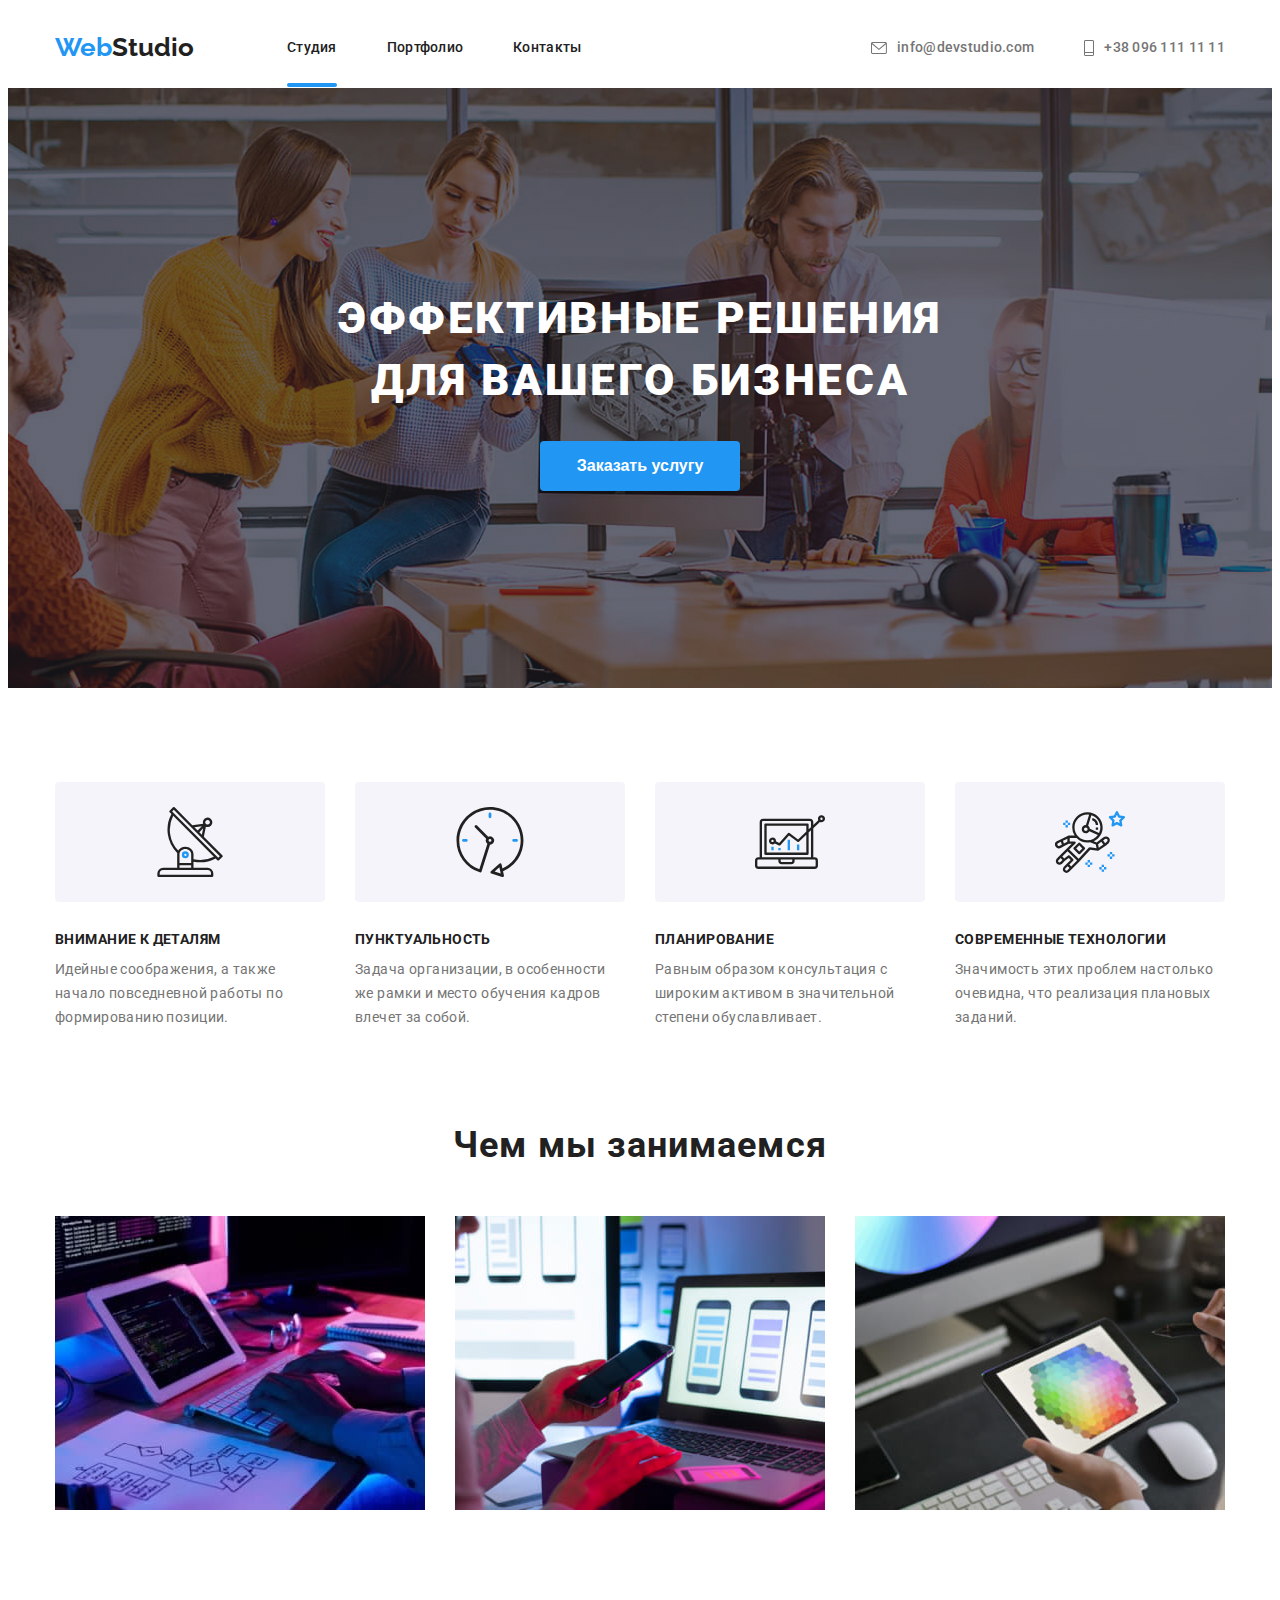
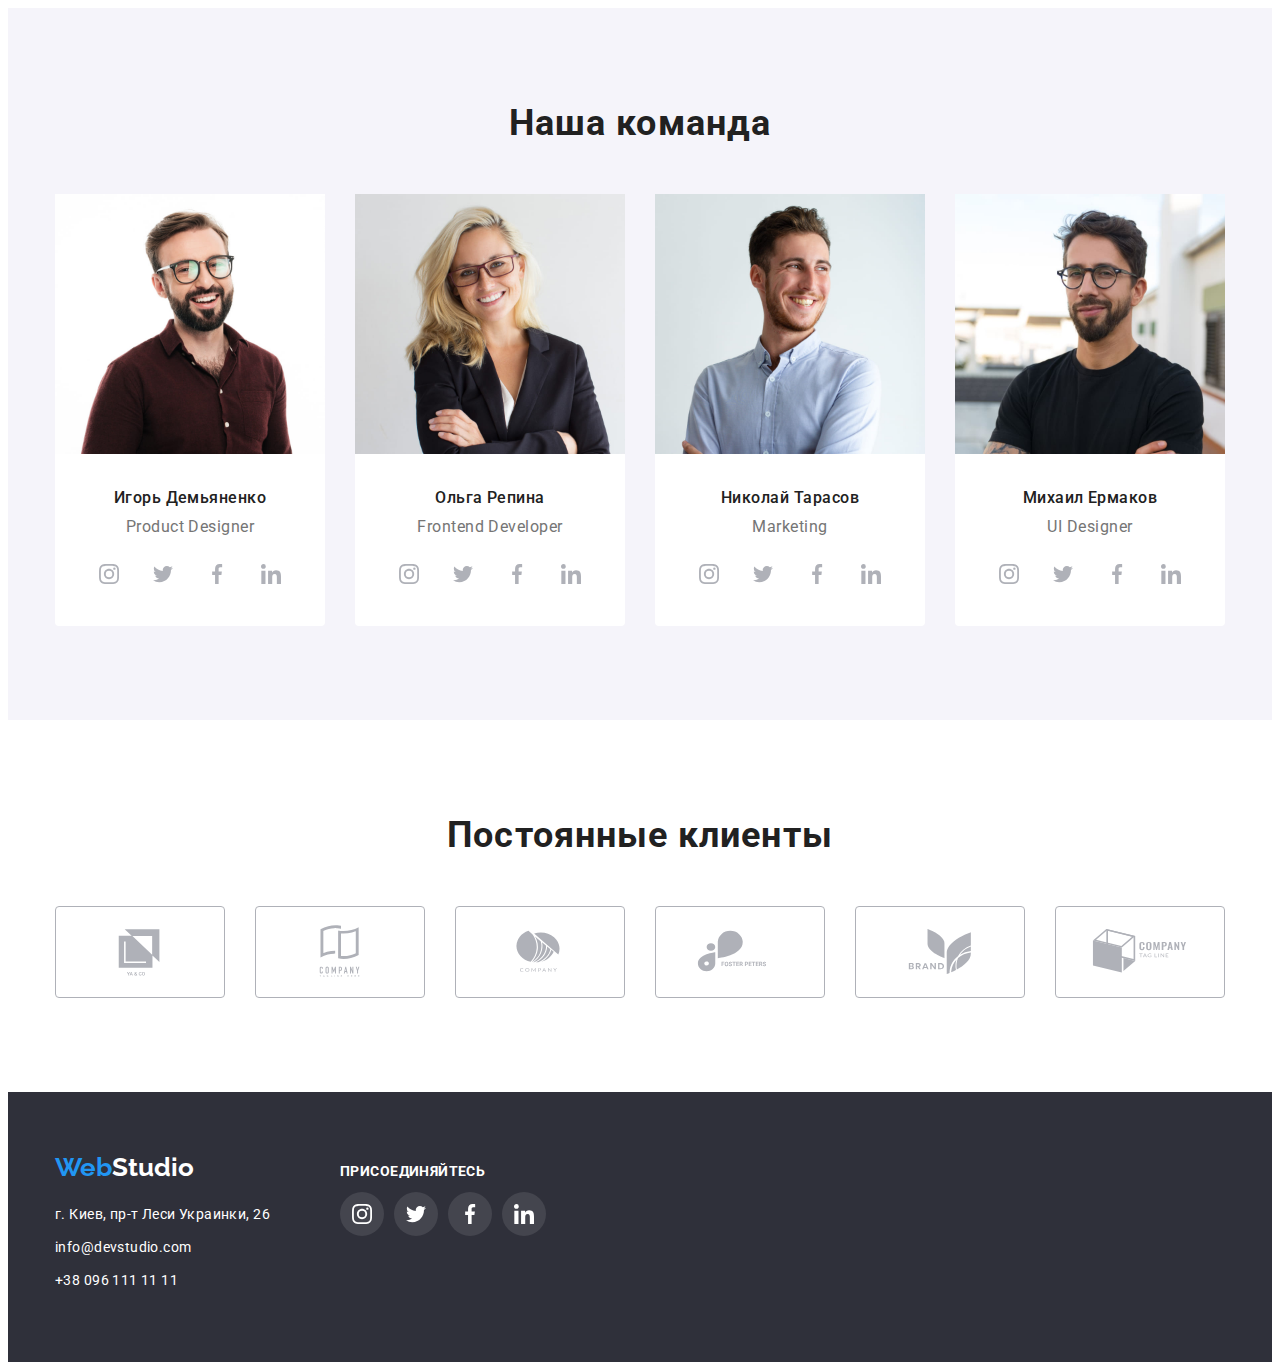
==== index.html @ d4faee12 "first" ====
<!DOCTYPE html>
<html lang="ru">
<head>
    
    <meta charset="UTF-8">
    <meta http-equiv="X-UA-Compatible" content="IE=edge">
    <meta name="viewport" content="width=device-width, initial-scale=1.0">
    <title>Studio</title>
    <link rel="stylesheet" href="https://cdnjs.cloudflare.com/ajax/libs/modern-normalize/1.1.0/modern-normalize.min.css"
        integrity="sha512-wpPYUAdjBVSE4KJnH1VR1HeZfpl1ub8YT/NKx4PuQ5NmX2tKuGu6U/JRp5y+Y8XG2tV+wKQpNHVUX03MfMFn9Q=="
        crossorigin="anonymous" referrerpolicy="no-referrer" />
<link rel="preconnect" href="https://fonts.googleapis.com">
<link rel="preconnect" href="https://fonts.gstatic.com" crossorigin>
<link href="https://fonts.googleapis.com/css2?family=Raleway:wght@700&family=Roboto:wght@400;500;700;900&display=swap"
    rel="stylesheet">
    <link rel="stylesheet" href="./css/styles.css" >
</head>
<body>
    

    <header class="header">
        <div class="container header-container">
            <div class="connect-header-logo">
        <a class="logo-title-up link" href=""><span class="logo-letters-up">Web</span>Studio</a>
        </div>
        <!--Navigation panel-->
        <nav class="nav-list">
            <ul class="header-list list">
                <li class="header-item"><a class="menu-link curent-page link " href="">Студия</a></li>
                <li class="header-item"><a class="menu-link link" href="./portfolio.html">Портфолио</a></li>
                <li class="header-item"><a class="menu-link link" href="">Контакты</a></li>
            </ul>
        </nav>
            
            <ul class="nav-link list">
                <li class="item nav-items">
                    <a class="mail-item link" href="mailto:info@devstudio.com">
                        <svg class="mail-icon" width="16" height="12">
                        <use href="./images/symbol-defs.svg#icon-mail"></use>
                    </svg>info@devstudio.com 
                    </a>
                    
                </li>
                <li class="item nav-items">
                     <a class="phone-item link" href="tel:+380961111111">
                         <svg class="phone-icon" width="10" height="16">
                        <use href="./images/symbol-defs.svg#icon-phone"></use>
                    </svg>+38 096 111 11 11</a>
                </li>
            </ul>
        </div>
    </header>

<main>
    <section class="hero-section">
        <div class="container hero-container">
            
            <h1 class="hero-title">Эффективные решения <br> для вашего бизнеса</h1>
            <button type="button" class="hero-button" data-modal-open>Заказать услугу</button>
            
        </div>
    
    </section>
        
   
    <section class="skills-section">
       
        <div class="skills-cotainer container">
        <ul class="skills-list list">
            <li class="skills-list-item item">
                <div class="skills-container-item">
                    
                        <svg class="icon-locator" width="70" height="70">
                            <use href="./images/symbol-defs.svg#icon-antenna"></use>
                        </svg>
                    </div>
                <h3 class="skills-list-title">Внимание к деталям</h3>
                <p class="skills-list-paragraph">Идейные соображения, а также начало повседневной работы по формированию позиции.</p>
                
            </li>
            <li class="skills-list-item item">
                <div class="skills-container-item">
                    
                        <svg class="icon-locator" width="70" height="70">
                            <use href="./images/symbol-defs.svg#icon-clock"></use>
                        </svg>
                </div>
                <h3 class="skills-list-title">Пунктуальность</h3>
                <p class="skills-list-paragraph">Задача организации, в особенности же рамки и место обучения кадров влечет за собой.</p>
                
            </li>
            <li class="skills-list-item item">
                <div class="skills-container-item">
                    
                        <svg class="icon-locator" width="70" height="70">
                            <use href="./images/symbol-defs.svg#icon-diagram"></use>
                        </svg>
                </div>
                <h3 class="skills-list-title">Планирование</h3>
                <p class="skills-list-paragraph">Равным образом консультация с широким активом в значительной степени обуславливает.</p>
                
            </li>
            <li class="skills-list-item item">
                <div class="skills-container-item">
                  
                        <svg class="icon-locator" width="70" height="70">
                            <use href="./images/symbol-defs.svg#icon-astronaut"></use>
                        </svg>
                </div>
                <h3 class="skills-list-title">Современные технологии</h3>
                <p class="skills-list-paragraph">Значимость этих проблем настолько очевидна, что реализация плановых заданий.</p>
            
            </li>
            
        </ul>
        </div>
        
    </section>

    <section class="work-list-section">
        <div class="work-list-container container">
        <h2 class="work-list-title">Чем мы занимаемся</h2>
        <ul class="work-list list">
            <li class="work-list-item item">
                <div class="work-list-box">
                <img src="./images/box1.jpg" alt="ввод текста" width="370">
                
                    <p class="work-list-txt">ДЕСКТОПНЫЕ ПРИЛОЖЕНИЯ</p>
                
                </div>
             
            </li>
            <li class="work-list-item item">
                <div class="work-list-box">
                <img src="./images/box2.jpg" alt="ноутбук" width="370">
                
                    <p class="work-list-txt">МОБИЛЬНЫЕ ПРИЛОЖЕНИЯ</p>
                
                </div>
            </li>
            <li class="work-list-item item">
                <div class="work-list-box">
                <img src="./images/box3.jpg" alt="планшет" width="370">
                
                    <p class="work-list-txt">ДИЗАЙНЕРСКИЕ РЕШЕНИЯ</p>
                
                </div>
            </li>
        </div>
        </ul>
    </section>




    <section class="team-section">
        <div class="team-container container">
        <h2 class="team-title">Наша команда</h2>
        <ul class="team-list list">
            <li class="team-list-item item"> 
                
                <div class="team-cards">
                <img src="./images/igor-demianenko.jpg" width="270" alt="Игорь Демьяненко">
                <h3 class="team-title-item">Игорь Демьяненко</h3>
                <p class="team-paragraph-item">Product Designer</p>
                <ul class="team-social-list list">

                    <li class="team-social-item">
                        <a class="team-social-link" href="">
                        <svg class="team-social-icon" width="20" height="20">
                        <use href="./images/symbol-defs.svg#icon-instagram"></use>
                        </svg></a>
                    </li>
                    <li class="team-social-item">
                        <a class="team-social-link" href="">
                        <svg class="team-social-icon" width="20" height="20">
                        <use href="./images/symbol-defs.svg#icon-twitter"></use>
                        </svg></a>
                    </li>
                    <li class="team-social-item">
                        <a  class="team-social-link" href="">
                        <svg class="team-social-icon" width="20" height="20">
                        <use href="./images/symbol-defs.svg#icon-facebook"></use>
                        </svg></a>
                    </li>
                    <li class="team-social-item">
                        <a class="team-social-link" href="">
                        <svg class="team-social-icon" width="20" height="20">
                        <use href="./images/symbol-defs.svg#icon-linkedin"></use>
                        </svg></a>
                    </li>
                </ul>
                </div>
            </li>
            
             <li class="team-list-item item">
                  
                
                <div class="team-cards">
                <img src="./images/olga-repina.jpg" width="270" alt="Ольга Репина">
                <h3 class="team-title-item">Ольга Репина</h3>
                <p class="team-paragraph-item">Frontend Developer</p>
                <ul class="team-social-list list">
                
                    <li class="team-social-item">
                        <a class="team-social-link" href="">
                            <svg class="team-social-icon" width="20" height="20">
                                <use href="./images/symbol-defs.svg#icon-instagram"></use>
                            </svg></a>
                    </li>
                    <li class="team-social-item">
                        <a class="team-social-link" href="">
                            <svg class="team-social-icon" width="20" height="20">
                                <use href="./images/symbol-defs.svg#icon-twitter"></use>
                            </svg></a>
                    </li>
                    <li class="team-social-item">
                        <a class="team-social-link" href="">
                            <svg class="team-social-icon" width="20" height="20">
                                <use href="./images/symbol-defs.svg#icon-facebook"></use>
                            </svg></a>
                    </li>
                    <li class="team-social-item">
                        <a class="team-social-link" href="">
                            <svg class="team-social-icon" width="20" height="20">
                                <use href="./images/symbol-defs.svg#icon-linkedin"></use>
                            </svg></a>
                    </li>
                </ul>
                </div>
            </li>
            
            <li class="team-list-item item"> 
                
                
                <div class="team-cards">
                <img src="./images/nikolay-tarasov.jpg" width="270" alt="Николай Тарасов">
                <h3 class="team-title-item">Николай Тарасов</h3>
                <p class="team-paragraph-item">Marketing</p>
                <ul class="team-social-list list">
                
                    <li class="team-social-item">
                        <a class="team-social-link" href="">
                            <svg class="team-social-icon" width="20" height="20">
                                <use href="./images/symbol-defs.svg#icon-instagram"></use>
                            </svg></a>
                    </li>
                    <li class="team-social-item">
                        <a class="team-social-link" href="">
                            <svg class="team-social-icon" width="20" height="20">
                                <use href="./images/symbol-defs.svg#icon-twitter"></use>
                            </svg></a>
                    </li>
                    <li class="team-social-item">
                        <a class="team-social-link" href="">
                            <svg class="team-social-icon" width="20" height="20">
                                <use href="./images/symbol-defs.svg#icon-facebook"></use>
                            </svg></a>
                    </li>
                    <li class="team-social-item">
                        <a class="team-social-link" href="">
                            <svg class="team-social-icon" width="20" height="20">
                                <use href="./images/symbol-defs.svg#icon-linkedin"></use>
                            </svg></a>
                    </li>
                </ul>
                </div>
            </li>
            <li class="team-list-item item"> 
                
                <div class="team-cards">
                <img src="./images/mikhail-ermakov.jpg" width="270" alt="Михаил Ермаков">
                <h3 class="team-title-item">Михаил Ермаков</h3>
                <p class="team-paragraph-item">UI Designer</p>
                <ul class="team-social-list list">
                
                    <li class="team-social-item">
                        <a class="team-social-link" href="">
                            <svg class="team-social-icon" width="20" height="20">
                                <use href="./images/symbol-defs.svg#icon-instagram"></use>
                            </svg></a>
                    </li>
                    <li class="team-social-item">
                        <a class="team-social-link" href="">
                            <svg class="team-social-icon" width="20" height="20">
                                <use href="./images/symbol-defs.svg#icon-twitter"></use>
                            </svg></a>
                    </li>
                    <li class="team-social-item">
                        <a class="team-social-link" href="">
                            <svg class="team-social-icon" width="20" height="20">
                                <use href="./images/symbol-defs.svg#icon-facebook"></use>
                            </svg></a>
                    </li>
                    <li class="team-social-item">
                        <a class="team-social-link" href="">
                            <svg class="team-social-icon" width="20" height="20">
                                <use href="./images/symbol-defs.svg#icon-linkedin"></use>
                            </svg></a>
                    </li>
                </ul>
                </div>
            </li>
        </ul>
        </div>
    </section>

    <section class="clients-section">
        <div class="clients-container container">
            <h2 class="clients-title">Постоянные клиенты</h2>
            <ul class="clients-list list">
                <li class="clients-list-item">
                   <a class="clients-link link" href="">
                        <svg class="clients-icon" width="106" height="60">
                            <use href="./images/symbol-defs.svg#icon-Logo1"></use>
                        </svg>
                </a>
                </li>
                <li class="clients-list-item">
                    <a class="clients-link link" href="" >
                        <svg class="clients-icon" width="106" height="60">
                            <use href="./images/symbol-defs.svg#icon-Logo2"></use>
                        </svg>
                    </a>
                </li>
                <li class="clients-list-item">
                    <a class="clients-link link" href="" >
                        <svg class="clients-icon" width="106" height="60">
                            <use href="./images/symbol-defs.svg#icon-Logo3"></use>
                        </svg>
                    </a>
                </li>
                <li class="clients-list-item">
                    <a class="clients-link link" href="" >
                        <svg class="clients-icon" width="106" height="60">
                            <use href="./images/symbol-defs.svg#icon-Logo4"></use>
                        </svg>
                    </a>
                </li>
                <li class="clients-list-item">
                    <a class="clients-link link" href="" >
                        <svg class="clients-icon" width="106" height="60">
                            <use href="./images/symbol-defs.svg#icon-Logo5"></use>
                        </svg>
                    </a>
                </li>
                <li class="clients-list-item">
                    <a class="clients-link link" href="" >
                        <svg class="clients-icon" width="106" height="60">
                            <use href="./images/symbol-defs.svg#icon-Logo6"></use>
                        </svg>
                    </a>
                  </li>
            </ul>
        </div>
    </section>
</main>

<footer class="footer">
    <div class="footer-container container">
        <div class="main-nav-footer">
            <div class="logo-footer">
            <a class="logo-title-down link" href="./Index.html"><span class="logo-letters-down">Web</span>Studio</a>
            </div>
            <address class="address-font">
                <p class="address-footer"> г. Киев, пр-т Леси Украинки, 26</p>
                    
                <ul class="nav-link-down list">
                    <li class="item"> 
                        <a class="link" href="mailto:info@devstudio.com">info@devstudio.com</a>
                    </li>
                    <li class="item">
                        <a class="link" href="tel:+380961111111">+38 096 111 11 11</a>
                    </li>
                </ul>
            </address>
        </div>
        <div class="social-nav-footer">
           <h3 class="footer-social-title">Присоединяйтесь</h3>
            <ul class="footer-social-list list">
                <li class="footer-social-item">
                    <a class="footer-social-link" href="">
                        <svg class="footer-social-icon" width="20" height="20">
                            <use href="./images/symbol-defs.svg#icon-instagram"></use>
                        </svg></a>
                </li>
                <li class="footer-social-item">
                    <a class="footer-social-link" href="">
                        <svg class="footer-social-icon" width="20" height="20">
                            <use href="./images/symbol-defs.svg#icon-twitter"></use>
                        </svg></a>
                </li>
                <li class="footer-social-item">
                    <a class="footer-social-link" href="">
                        <svg class="footer-social-icon" width="20" height="20">
                            <use href="./images/symbol-defs.svg#icon-facebook"></use>
                        </svg></a>
                </li>
                <li class="footer-social-item">
                    <a class="footer-social-link" href="">
                        <svg class="footer-social-icon" width="20" height="20">
                            <use href="./images/symbol-defs.svg#icon-linkedin"></use>
                        </svg></a>
                </li>
            </ul>
        </div>
    </div>
</footer>

<div class="backdrop is-hidden" data-modal >
    <div class="modal">
        <button type="button" class="modal-close" data-modal-close>
            <svg clas="close-icon" width="18" height="18">
                <use href="./images/symbol-defs.svg#icon-close"></use>
            </svg>
        </button>
    </div>
</div>
</body>
<script src="./js/modal.js"></script>
</html>
---- css/styles.css ----
/* первичный цвет #212121 */
/* вторичный текст #757575 */
/* Цвет шрифта оглавления героя #FFFFFF */
/* Фон выделения  #2196F3 */
/* Фон хедера #FFFFFF */
/* Фон первой секции #E5E5E5 */
/* Фон второй секции  #F5F4FA */

*,
*::before,
*::after {
  box-sizing: border-box;
}

p,
h1,
h2,
h3,
h4,
h5,
h6 {
  margin: 0;
}

ul {
  margin: 0;
  padding: 0;
}

.container {
  width: 1200px;
  padding-left: 15px;
  padding-right: 15px;
  margin: 0 auto;
}

.header-container {
  display: flex;
  align-items: center;
  /*  height: 80px; */
}

:root {
  --primary-text-color: #212121;
  --secondary-text-color: #757575;
  --accent-color: #2196f3;
  --white-text-color: #ffffff;
  --header-bg-color: #ffffff;
  --footer-bg-color: #2f303a;
  --section-bg-color: #f5f4fa;
  --clients-section-bg-color: #e5e5e5;
}
body {
  color: var(--primary-text-color);
  font-family: Roboto, sans-serif;
  font-style: normal;
  font-weight: 400;
  font-size: 14px;
  line-height: 1.14;
}
/*сброс точек списка*/
.list {
  list-style: none;
}
/*обнуление подчёркивания ссылок*/
.link {
  text-decoration: none;
}
/*----------------header-----------------------*/
.header {
  background-color: var(--header-bg-color);
}

.header-portfolio {
  border-bottom: 1px solid #ececec;
}

.header-list {
  display: flex;
}

.menu-link {
  padding-top: 32px;
  padding-bottom: 32px;
  position: relative;
  transition: color 250ms cubic-bezier(0.4, 0, 0.2, 1);
}

.curent-page::after {
  content: '';
  position: absolute;
  left: 0;
  bottom: 0;
  width: 100%;
  height: 4px;
  background-color: var(--accent-color);
  border-radius: 2px;
}

.nav-link {
  display: flex;
  margin-left: auto;
}

.connect-header-logo {
  padding-right: 93px;
  padding-top: 24px;
  padding-bottom: 25px;
}

.header-item {
  margin-right: 50px;
}

.header-item:last-child {
  margin-right: 0;
}

.nav-link .item + .item {
  margin-left: 50px;
}

.nav-items {
}

.nav-items .link:hover,
.nav-items .link:focus {
  color: var(--accent-color);
  fill: currentColor;
}

.mail-item {
  display: inline-flex;
  align-items: center;
  fill: #757575;
  padding-top: 32px;
  padding-bottom: 32px;
  transition: color 250ms cubic-bezier(0.4, 0, 0.2, 1);
}

.mail-icon {
  margin-right: 10px;
}

.phone-item {
  display: inline-flex;
  align-items: center;
  fill: #757575;
  padding-top: 32px;
  padding-bottom: 32px;
  transition: color 250ms cubic-bezier(0.4, 0, 0.2, 1);
}

.phone-icon {
  margin-right: 10px;
}

.nav-list .link:hover,
.nav-list .link:focus {
  color: var(--accent-color);
  fill: currentColor;
}
/*----------------hero-section-----------------------*/
.hero-section {
  height: 600px;
  max-width: 1600px;
  margin-left: auto;
  margin-right: auto;
  padding-top: 200px;
  padding-bottom: 200px;

  background-image: linear-gradient(to right, rgba(47, 48, 58, 0.4), rgba(47, 48, 58, 0.4)),
    url(../images/hero-img.jpg);
  background-repeat: no-repeat;
  background-size: cover;
  background-position: center;
}

.hero-container {
  display: flex;
  flex-direction: column;
  align-items: center;
}

/*оглавление героя*/
.hero-title {
  color: var(--white-text-color);
  font-weight: 900;
  font-size: 44px;
  line-height: 1.4;
  text-align: center;
  letter-spacing: 0.06em;
  text-transform: uppercase;

  display: flex;
  margin-bottom: 30px;
}

.hero-button {
  background-color: var(--accent-color);
  color: #ffffff;
  font-weight: 700;
  font-size: 16px;
  line-height: 1.87;
  width: 200px;
  height: 50px;
  background: #2196f3;
  box-shadow: 0px 4px 4px rgba(0, 0, 0, 0.15);
  border-radius: 4px;
  padding: 10px 32px;
  border: transparent;
  cursor: pointer;
}

/*----------------skills-section--------------*/

.skills-section {
  padding-top: 94px;
  padding-bottom: 94px;
}
/*.skills-box {
  height: 120px;
  display: flex;
  justify-content: center;
  border: transparent;
  background-color: #f5f4fa;
  border-radius: 4px;

  margin-bottom: 10px;
  margin-right: 30px;
  align-items: center;
}
*/

.skills-list-item {
  width: 270px;
}

.skills-list {
  display: flex;
  justify-content: center;
}

.skills-container-item {
  width: 270px;
  height: 120px;
  display: flex;
  justify-content: center;
  align-items: center;
  border: transparent;
  background-color: #f5f4fa;
  border-radius: 4px;
  margin-bottom: 30px;
}

.skills-list-item + .skills-list-item {
  margin-left: 30px;
}

.skills-list-title {
  font-weight: 700;
  font-size: 14px;
  line-height: 1.14;
  letter-spacing: 0.03em;
  text-transform: uppercase;
  margin-bottom: 10px;
}

.skills-list-paragraph {
  color: var(--secondary-text-color);
  font-weight: 400;
  font-size: 14px;
  line-height: 1.7;
  letter-spacing: 0.03em;
}
/*----------------work-list-container--------------*/
.work-list-section {
  padding-bottom: 94px;
}

.work-list-title {
  font-weight: 700;
  font-size: 36px;
  line-height: 1.17;
  text-align: center;
  letter-spacing: 0.03em;
  margin-bottom: 50px;
}

.work-list {
  display: flex;
}
.work-list .item:not(:last-child) {
  margin-right: 30px;
}

.work-list-txt {
  position: absolute;
  width: 100%;
  bottom: 0;
  left: 0;
  padding-top: 27px;
  padding-bottom: 27px;
  display: flex;
  justify-content: center;
  background: rgba(47, 48, 58, 0.8);
  transform: translateY(100%);
  transition: transform 250ms cubic-bezier(0.4, 0, 0.2, 1);

  font-weight: bold;
  font-size: 14px;
  line-height: 1.14;
  text-align: center;
  letter-spacing: 0.03em;
  color: #ffffff;
}

.work-list-item:hover .work-list-txt {
  transform: translateY(0);
}

.work-list-box {
  position: relative;
  display: inline-flex;
  overflow: hidden;
}

/*----------------team-section--------------*/
.team-section {
  padding-top: 94px;
  padding-bottom: 94px;
  background-color: var(--section-bg-color);
  width: auto;
}

.team-list {
  display: flex;
  justify-content: center;
}
.team-cards {
  width: 270px;
  background: #ffffff;

  transition: box-shadow 250ms cubic-bezier(0.4, 0, 0.2, 1);
  border-radius: 0px 0px 4px 4px;
  padding-bottom: 30px;
}

.team-cards:hover {
  box-shadow: 0px 1px 3px rgba(0, 0, 0, 0.12), 0px 1px 1px rgba(0, 0, 0, 0.14),
    0px 2px 1px rgba(0, 0, 0, 0.2);
}

.team-list .item:not(:last-child) {
  margin-right: 30px;
}

.team-title {
  font-weight: 700;
  font-size: 36px;
  line-height: 1.17;
  text-align: center;
  letter-spacing: 0.03em;
  margin-bottom: 50px;
}

.team-title-item {
  font-weight: 500;
  font-size: 16px;
  line-height: 1.2;
  letter-spacing: 0.03em;
  text-align: center;
  margin-bottom: 10px;
  padding-top: 30px;
}
.team-paragraph-item {
  color: var(--secondary-text-color);
  font-weight: 400;
  font-size: 16px;
  line-height: 1.2;
  letter-spacing: 0.03em;
  text-align: center;
  margin-bottom: 16px;
}
.team-social-list {
  display: flex;
  justify-content: center;
}

.team-social-item {
  width: 44px;
  height: 44px;
}

.team-social-link {
  width: 100%;
  height: 100%;
  border-radius: 50%;
  display: flex;
  justify-content: center;
  align-items: center;

  color: white;

  transition: background-color 250ms cubic-bezier(0.4, 0, 0.2, 1);
}

.team-social-link:hover,
.team-social-link:focus {
  background-color: var(--accent-color);
}

.team-social-link:hover .team-social-icon,
.team-social-link:focus .team-social-icon {
  fill: currentColor;
}

.team-social-icon {
  fill: #afb1b8;
  transition: fill 250ms cubic-bezier(0.4, 0, 0.2, 1);
}

.team-social-item + .team-social-item {
  margin-left: 10px;
}
/*----------------clients-section--------------*/
.clients-section {
  padding-top: 94px;
  padding-bottom: 94px;
}

.clients-title {
  font-weight: 700;
  font-size: 36px;
  line-height: 1.17;
  text-align: center;
  letter-spacing: 0.03em;
  margin-bottom: 50px;
}

.clients-list {
  display: flex;
  justify-content: center;
}

.clients-list-item {
  width: 170px;
  height: 92px;
  border: 1px solid #afb1b8;
  border-radius: 4px;
}

.clients-link {
  width: 100%;
  height: 100%;
  display: flex;
  align-items: center;
  justify-content: center;
  transition: fill 250ms cubic-bezier(0.4, 0, 0.2, 1);
}

.clients-list-item + .clients-list-item {
  margin-left: 30px;
  transition: border 250ms cubic-bezier(0.4, 0, 0.2, 1);
}

.clients-icon {
  fill: #afb1b8;
  transition: fill 250ms cubic-bezier(0.4, 0, 0.2, 1);
}

.clients-list-item:hover,
.clients-list-item:focus {
  border: 1px solid var(--accent-color);
}

.clients-link:hover .clients-icon,
.clients-link:focus .clients-icon {
  fill: var(--accent-color);
}

/*----------------footer-container--------------*/
.footer {
  padding-top: 60px;
  padding-bottom: 60px;
}
.footer-container {
  display: flex;
}

.social-nav-footer {
  width: 206px;
  height: 80px;
  margin-top: 12px;
  margin-bottom: 40px;

  margin-left: 70px;
}

.footer-social-title {
  margin-bottom: 20px;
  font-weight: bold;
  font-size: 14px;
  line-height: 1.14px;
  letter-spacing: 0.03em;
  text-transform: uppercase;
  color: #ffffff;
  display: inline-flex;
}

.footer-social-list {
  display: flex;
}
.footer-social-icon {
  fill: #ffffff;
}

/*.footer-social-item {
  width: 44px;
  height: 44px;
  border-radius: 50%;
  background: rgba(255, 255, 255, 0.1);
  display: flex;
  align-items: center;
  justify-content: center;
}
*/

.footer-social-item + .footer-social-item {
  margin-left: 10px;
}

.footer-social-link {
  width: 44px;
  height: 44px;
  border-radius: 50%;
  background: rgba(255, 255, 255, 0.1);
  display: flex;
  align-items: center;
  justify-content: center;
  transition: background-color 250ms cubic-bezier(0.4, 0, 0.2, 1);
}

.footer-social-link:hover,
.footer-social-link:focus {
  background-color: var(--accent-color);
}

.logo-footer {
  margin-bottom: 20px;
}

.nav-link-down .item {
  margin-bottom: 9px;
}
.address-footer {
  margin-bottom: 9px;
}
/*характеристики шрифта логотипа*/
.logo-title-up {
  color: var(--primary-text-color);
  font-family: Raleway, sans-serif;
  font-style: normal;
  font-weight: 700;
  font-size: 26px;
  line-height: 1.2;
}
/*назначение цвета первых букв логотипа сверху*/
.logo-letters-up {
  color: var(--accent-color);
}

/*панель навигации*/
.nav-list .link {
  color: var(--primary-text-color);

  font-weight: 500;
  font-size: 14px;
  line-height: 1.14;
  letter-spacing: 0.02em;
}

/*панель ссылок хедера*/
.nav-link .link {
  color: var(--secondary-text-color);
  font-weight: 500;
  font-size: 14px;
  line-height: 1.14;
  letter-spacing: 0.02em;
}

.footer {
  background-color: var(--footer-bg-color);
}

.logo-letters-down {
  color: var(--accent-color);
}

.logo-title-down {
  color: var(--white-text-color);
  font-family: Raleway, sans-serif;
  font-style: normal;
  font-weight: 700;
  font-size: 26px;
  line-height: 1.2;
}

/*назначение характеристик строке адреса*/
.address-font p {
  color: var(--white-text-color);
  font-style: normal;
  font-size: 14px;
  line-height: 1.7;
  letter-spacing: 0.03em;
}

.nav-link-down a {
  text-decoration: none;
  list-style: none;
  font-style: normal;
  font-size: 14px;
  line-height: 1.7;
  letter-spacing: 0.03em;
  /*color: rgba(255, 255, 255, 0.6);*/
  color: var(--white-text-color);
}
/*------------------portfolio.html----------------------*/
.filter-section {
  padding-top: 94px;
  padding-bottom: 94px;
}

.filter-section-list .button {
  color: var(--primary-text-color);
  font-family: Roboto;
  font-style: normal;
  font-weight: 500;
  font-size: 16px;
  line-height: 1.6;
  letter-spacing: 0.03em;
  padding: 6px 22px;
  background-color: #f5f4fa;
  border-radius: 4px;
  border: transparent;
  transition: color 250ms cubic-bezier(0.4, 0, 0.2, 1);
  transition: background-color 250ms cubic-bezier(0.4, 0, 0.2, 1);
}

.filter-section-list .button:hover,
.filter-section-list .button:focus {
  background-color: var(--accent-color);
  color: #ffffff;
}

.filter-section-list .button {
  cursor: pointer;
}

.portfolio-list-title {
  font-weight: 700;
  font-size: 18px;
  line-height: 2;
  letter-spacing: 0.06em;
  margin-bottom: 4px;
  margin-left: 24px;
}

.portfolio-list-paragraph {
  font-size: 16px;
  line-height: 1.9;
  letter-spacing: 0.03em;
  margin-left: 24px;
}
/*------------filter-container----------*/

.filter-section-list {
  display: flex;
  justify-content: center;
  margin-bottom: 50px;
}
.filter-section-list .item:not(:last-child) {
  margin-right: 8px;
}
/*------------portfolio-list----------*/

.portfolio-list-item:hover .portfolio-txt {
  transform: translateY(0);
}

.portfolio-txt {
  position: absolute;
  top: 0;
  left: 0;
  width: 100%;
  height: 100%;
  padding: 63px 24px;
  font-weight: normal;
  font-size: 18px;
  line-height: 1.55;
  letter-spacing: 0.03em;
  color: #ffffff;
  background: rgba(33, 150, 243, 0.9);
  transform: translateY(100%);
  transition: transform 250ms;
  /* overflow: auto; */
}

.portfolio-card-wrap {
  position: relative;
  display: inline-block;
  overflow: hidden;
}

.portfolio-list {
  display: flex;
  flex-wrap: wrap;
}
.portfolio-list-item {
  margin-right: 30px;
  justify-content: center;
  margin-bottom: 30px;
  transition: box-shadow 250ms cubic-bezier(0.4, 0, 0.2, 1);
}

.portfolio-list-item:nth-child(3n) {
  margin-right: 0;
}

.portfolio-list-item:nth-last-child(-n + 3) {
  margin-bottom: 0;
}

.portfolio-image {
  display: block;
}

.portfolio-cards {
  border-left: 1px solid #eeeeee;
  border-right: 1px solid #eeeeee;
  border-bottom: 1px solid #eeeeee;
  padding-top: 20px;
  padding-bottom: 20px;
}
.portfolio-list-item:hover {
  box-shadow: 0px 1px 1px rgba(0, 0, 0, 0.12), 0px 4px 4px rgba(0, 0, 0, 0.06),
    1px 4px 6px rgba(0, 0, 0, 0.16);
}

.backdrop {
  width: 100vw;
  height: 100vh;
  background: rgba(0, 0, 0, 0.2);
  position: absolute;
  top: 0;
  left: 0;
  position: fixed;
}

.modal {
  width: 528px;
  min-height: 581px;
  background-color: #ffffff;
  border-radius: 4px;

  position: absolute;
  top: 50%;
  left: 50%;
  transform: translate(-50%, -50%);
  transition: box-shadow 250ms cubic-bezier(0.4, 0, 0.2, 1);
}

.modal:hover {
  box-shadow: 0px 1px 3px rgba(0, 0, 0, 0.12), 0px 1px 1px rgba(0, 0, 0, 0.14),
    0px 2px 1px rgba(0, 0, 0, 0.2);
}

.modal-close {
  position: absolute;
  top: 14px;
  right: 14px;
  width: 30px;
  height: 30px;
  background-color: transparent;
  border: 1px solid rgba(0, 0, 0, 0.1);
  border-radius: 50%;
  display: flex;
  justify-content: center;
  align-items: center;
}

.is-hidden {
  visibility: hidden;
  opacity: 0;
  pointer-events: none;
}
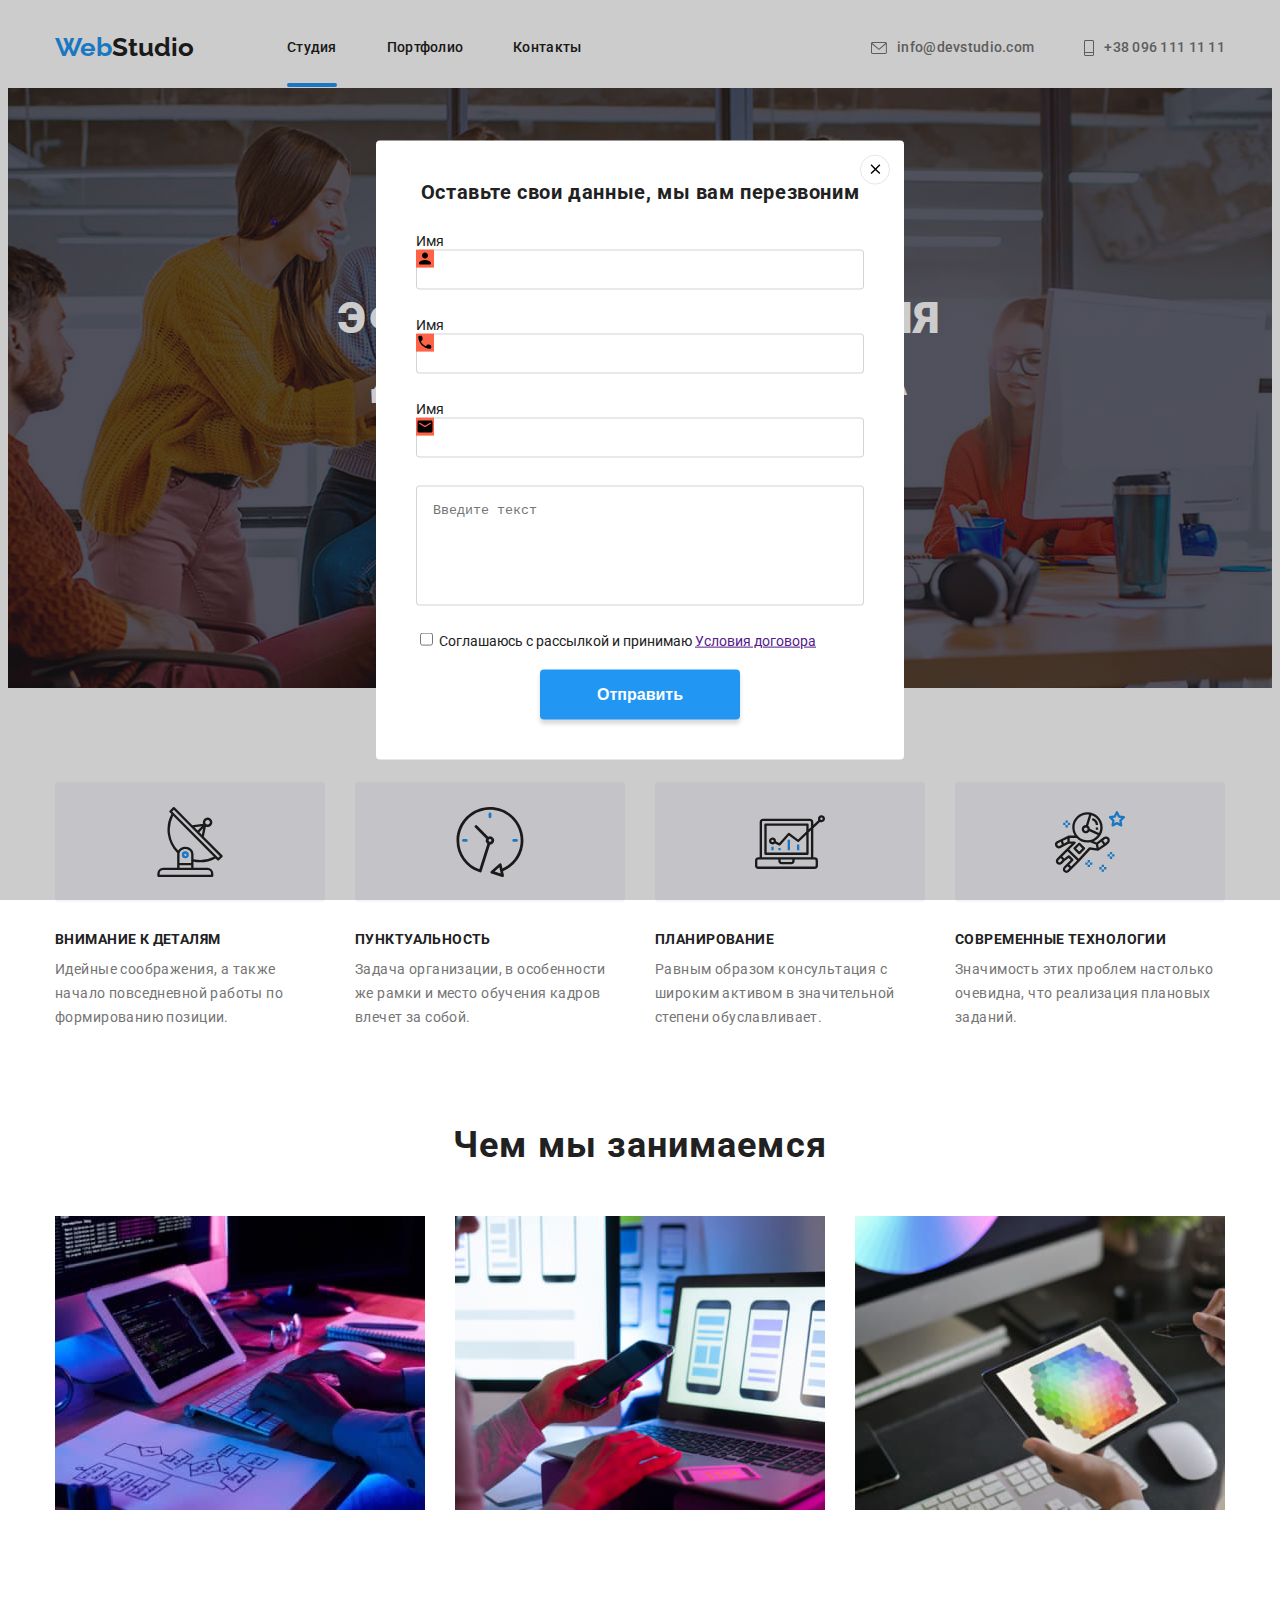
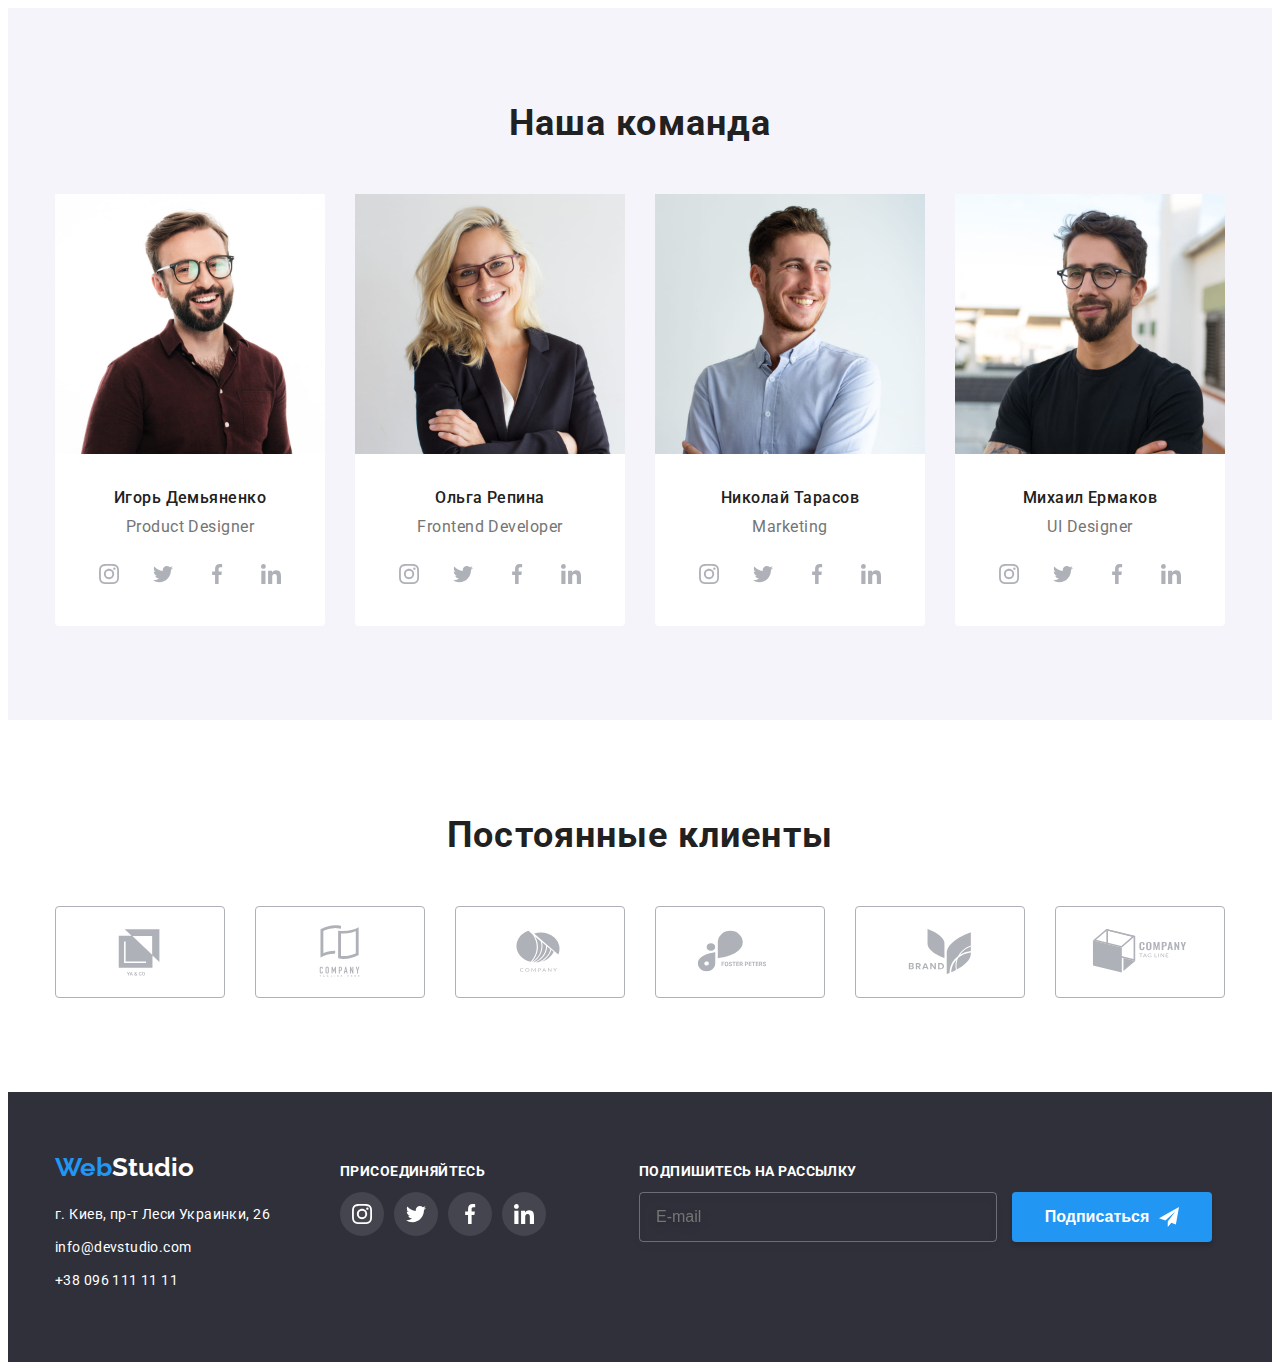
==== commit 2a6a7282: "second" ====
--- a/index.html
+++ b/index.html
@@ -404,16 +404,83 @@
                 </li>
             </ul>
         </div>
+
+        <div class="subscribe-area">
+            <h3 class="subscibe-area-title">подпишитесь на рассылку</h2>
+            
+            <form  class="subscribe-form" action="">
+            <input type="email"
+             class="subscribe-input"
+             name="e-mail" 
+             placeholder="E-mail"
+             required>
+            <button type="submit" class="subscribe-btn">Подписаться
+                <svg class="send-icon" width="20" height="20">
+                    <use href="./images/symbol-defs.svg#icon-send" ></use> 
+                </svg>
+            </button>
+           
+            </form>
+
+        </div>
     </div>
 </footer>
 
-<div class="backdrop is-hidden" data-modal >
+<div class="backdrop " data-modal >
     <div class="modal">
         <button type="button" class="modal-close" data-modal-close>
             <svg clas="close-icon" width="18" height="18">
                 <use href="./images/symbol-defs.svg#icon-close"></use>
             </svg>
         </button>
+        <p class="modal-title">Оставьте свои данные, мы вам перезвоним</p>
+        <form action="#" class="modal-form">
+            <div class="">
+                <label for="user-name">Имя</label>
+                <div class="modal-input-wrap">
+                <input 
+                    type="text" 
+                    name="user-name" 
+                    class="modal-input"
+                    required
+                    id="user-name">
+                    <svg class="modal-input-icon" width="18" height="18">
+                        <use href="./images/symbol-defs.svg#icon-person"></use>
+                    </svg>
+                </div>
+            </div>
+            <div class="">
+                <label for="user-name">Имя</label>
+                <div class="modal-input-wrap">
+                <input type="phone" 
+                    name="user-phone" 
+                    class="modal-input"
+                    required>
+                    <svg class="modal-input-icon" width="18" height="18">
+                        <use href="./images/symbol-defs.svg#icon-phone-black"></use>
+                    </svg>
+                    </div>
+            </div>
+            <div class=""></div>
+                <label for="user-name">Имя</label>
+                <div class="modal-input-wrap">
+                <input type="email" 
+                    name="user-mail" 
+                    class="modal-input"
+                    required>
+                    <svg class="modal-input-icon" width="18" height="18">
+                        <use href="./images/symbol-defs.svg#icon-email-black"></use>
+                    </svg>
+                </div>
+            <div class="">
+            <textarea class="comment-place" name="" id="" placeholder="Введите текст" ></textarea>
+            <input type="checkbox" id="agreement">
+            <label for="agreement">Соглашаюсь с рассылкой и принимаю 
+            <span><a href="">Условия договора</a></span></label>
+            <div class="button-wrap">
+            <button type="submit" class="modal-btn-send">Отправить</button>
+            </div>
+        </form>
     </div>
 </div>
 </body>
--- a/css/styles.css
+++ b/css/styles.css
@@ -515,17 +515,6 @@
   fill: #ffffff;
 }
 
-/*.footer-social-item {
-  width: 44px;
-  height: 44px;
-  border-radius: 50%;
-  background: rgba(255, 255, 255, 0.1);
-  display: flex;
-  align-items: center;
-  justify-content: center;
-}
-*/
-
 .footer-social-item + .footer-social-item {
   margin-left: 10px;
 }
@@ -624,6 +613,73 @@
   letter-spacing: 0.03em;
   /*color: rgba(255, 255, 255, 0.6);*/
   color: var(--white-text-color);
+}
+
+.subscribe-area {
+  margin-left: 93px;
+  margin-top: 12px;
+}
+
+.subscibe-area-title {
+  margin-bottom: 20px;
+
+  font-weight: bold;
+  font-size: 14px;
+  line-height: 1.14px;
+  letter-spacing: 0.03em;
+  text-transform: uppercase;
+  color: #ffffff;
+  display: inline-flex;
+}
+
+.subscibe-form {
+  display: flex;
+}
+.subscribe-input {
+  width: 358px;
+  height: 50px;
+  padding-left: 16px;
+  padding-right: 16px;
+
+  background-color: transparent;
+  border: 1px solid rgba(255, 255, 255, 0.3);
+  box-sizing: border-box;
+  filter: drop-shadow(0px 4px 4px rgba(0, 0, 0, 0.15));
+  border-radius: 4px;
+  color: rgba(255, 255, 255, 0.6);
+  font-size: 16px;
+  line-height: 1.25;
+  /*   border: transparent; */
+}
+
+.subscribe-input::placeholder {
+  font-size: 16px;
+  line-height: 1.25;
+}
+
+.subscribe-btn {
+  margin-left: 12px;
+
+  padding-top: 10px;
+  padding-bottom: 10px;
+  display: inline-flex;
+  align-items: center;
+  justify-content: center;
+
+  width: 200px;
+  height: 50px;
+  background-color: var(--accent-color);
+  color: #ffffff;
+  background: #2196f3;
+  box-shadow: 0px 4px 4px rgba(0, 0, 0, 0.15);
+  border-radius: 4px;
+  font-weight: 700;
+  font-size: 16px;
+  line-height: 1.9;
+  border: transparent;
+}
+.send-icon {
+  margin-left: 10px;
 }
 /*------------------portfolio.html----------------------*/
 .filter-section {
@@ -762,6 +818,7 @@
   min-height: 581px;
   background-color: #ffffff;
   border-radius: 4px;
+  padding: 40px;
 
   position: absolute;
   top: 50%;
@@ -794,3 +851,81 @@
   opacity: 0;
   pointer-events: none;
 }
+.modal-title {
+  margin-bottom: 30px;
+
+  font-weight: 700;
+  font-size: 20px;
+  line-height: 1.15;
+  text-align: center;
+  letter-spacing: 0.03em;
+  color: var(--primary-text-color);
+}
+
+.modal-input {
+  width: 100%;
+  height: 40px;
+  margin-bottom: 28px;
+  padding-left: 45px;
+
+  border: 1px solid rgba(33, 33, 33, 0.2);
+  box-sizing: border-box;
+  border-radius: 4px;
+}
+
+.comment-place {
+  width: 100%;
+  height: 120px;
+  resize: none;
+  margin-bottom: 20px;
+  border: 1px solid rgba(33, 33, 33, 0.2);
+  box-sizing: border-box;
+  border-radius: 4px;
+}
+
+.modal-btn-send {
+  width: 200px;
+  height: 50px;
+  margin-top: 20px;
+
+  font-weight: 700;
+  font-size: 16px;
+  line-height: 30px;
+  background: var(--accent-color);
+  box-shadow: 0px 4px 4px rgba(0, 0, 0, 0.15);
+
+  border-radius: 4px;
+  color: #ffffff;
+  border: transparent;
+}
+
+.button-wrap {
+  display: flex;
+  justify-content: center;
+}
+
+/* .modal-input-wrap {
+  position: relative;
+} */
+.modal-input-icon {
+  position: absolute;
+  top: 0;
+  left: 0;
+
+  background-color: tomato;
+}
+
+.modal-input:focus + .modal-input-icon {
+  fill: var(--accent-color);
+}
+
+.modal-input:focus {
+  border-color: tomato;
+}
+
+.comment-place {
+  padding: 16px;
+}
+.modal-input-wrap {
+  position: relative;
+}
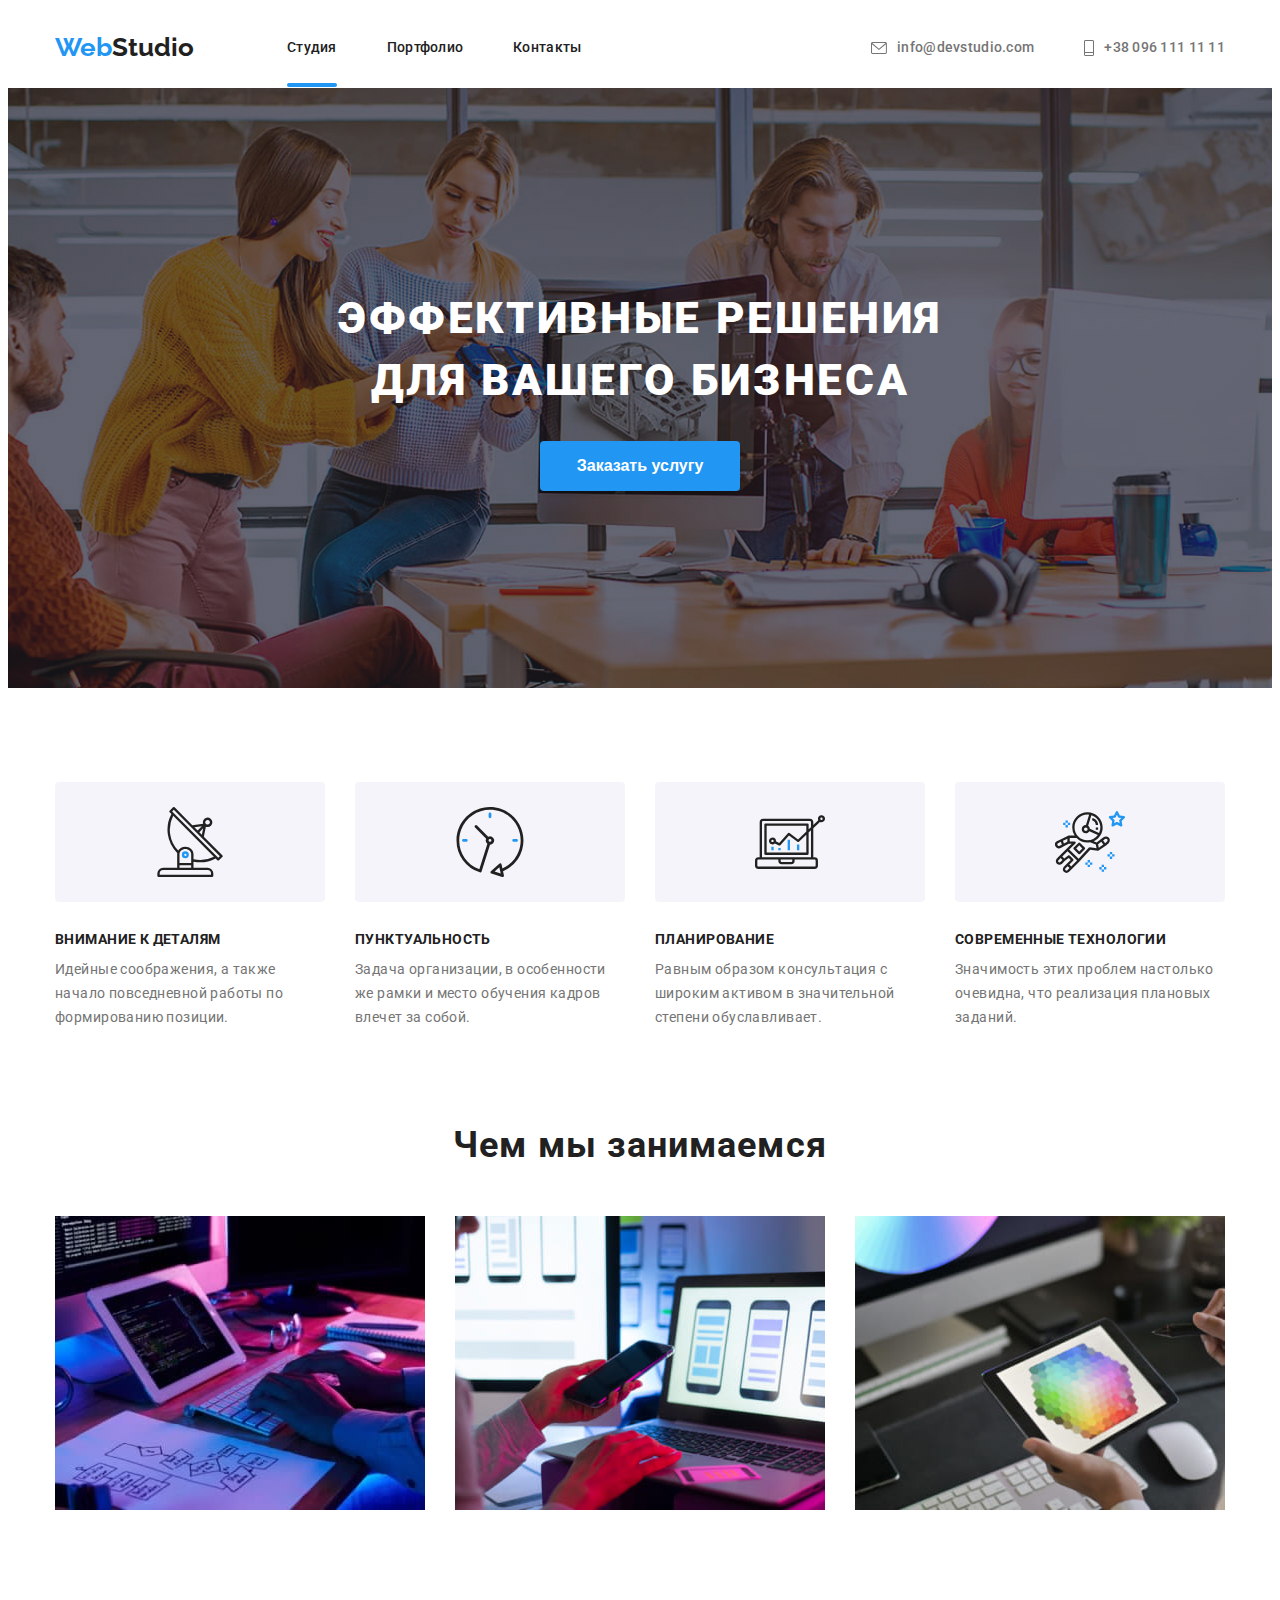
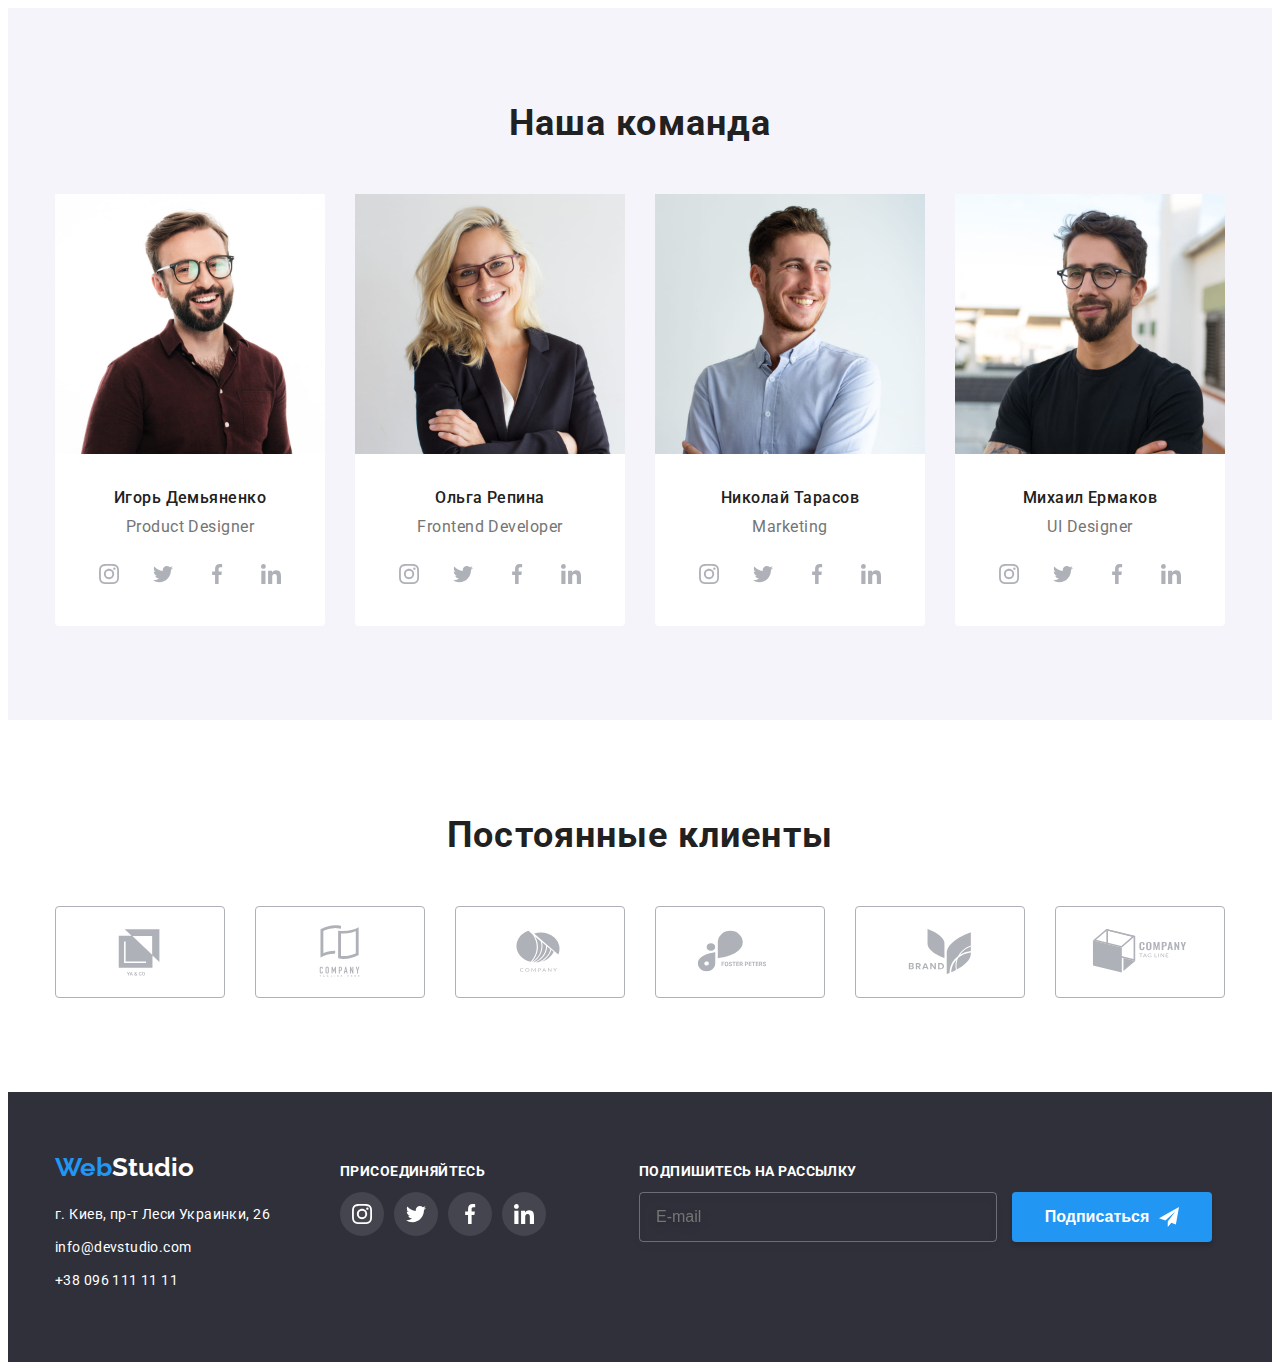
==== commit cf9e4bd4: "123" ====
--- a/index.html
+++ b/index.html
@@ -426,60 +426,63 @@
     </div>
 </footer>
 
-<div class="backdrop " data-modal >
+<div class="backdrop is-hidden" data-modal >
     <div class="modal">
         <button type="button" class="modal-close" data-modal-close>
-            <svg clas="close-icon" width="18" height="18">
+            <svg class="close-icon" width="18" height="18">
                 <use href="./images/symbol-defs.svg#icon-close"></use>
             </svg>
         </button>
         <p class="modal-title">Оставьте свои данные, мы вам перезвоним</p>
         <form action="#" class="modal-form">
             <div class="">
-                <label for="user-name">Имя</label>
+                <label for="user-name" class="input-lable">Имя</label>
                 <div class="modal-input-wrap">
-                <input 
-                    type="text" 
-                    name="user-name" 
-                    class="modal-input"
-                    required
-                    id="user-name">
+                <input type="text" name="user-name" class="modal-input" required id="user-name">
                     <svg class="modal-input-icon" width="18" height="18">
                         <use href="./images/symbol-defs.svg#icon-person"></use>
                     </svg>
                 </div>
             </div>
             <div class="">
-                <label for="user-name">Имя</label>
+                <label class="input-lable" for="user-phone">Телефон</label>
                 <div class="modal-input-wrap">
-                <input type="phone" 
+                     <input type="phone" 
                     name="user-phone" 
                     class="modal-input"
-                    required>
+                    required
+                    id="user-phone">
                     <svg class="modal-input-icon" width="18" height="18">
                         <use href="./images/symbol-defs.svg#icon-phone-black"></use>
                     </svg>
-                    </div>
+                </div>
             </div>
             <div class=""></div>
-                <label for="user-name">Имя</label>
+                <label class="input-lable" for="user-mail">Почта</label>
                 <div class="modal-input-wrap">
                 <input type="email" 
                     name="user-mail" 
                     class="modal-input"
-                    required>
+                    required
+                    id="user-mail">
                     <svg class="modal-input-icon" width="18" height="18">
                         <use href="./images/symbol-defs.svg#icon-email-black"></use>
                     </svg>
                 </div>
             <div class="">
-            <textarea class="comment-place" name="" id="" placeholder="Введите текст" ></textarea>
-            <input type="checkbox" id="agreement">
-            <label for="agreement">Соглашаюсь с рассылкой и принимаю 
-            <span><a href="">Условия договора</a></span></label>
-            <div class="button-wrap">
+                <label class="input-lable" for="comments">Комментарий</label>
+            <textarea class="comment-place" name="comments" id="comments" placeholder="Введите текст" ></textarea>
+
+            
+            <label class="checkbox-lable" for="agreement">
+                <input type="checkbox" class="checkbox-input" id="agreement">
+                <span class="checkbox-icon"></span>Соглашаюсь с рассылкой и принимаю&nbsp 
+            <span><a class="agreement-link" href="">Условия договора</a></span>
+            
+            </label>
+            
             <button type="submit" class="modal-btn-send">Отправить</button>
-            </div>
+            
         </form>
     </div>
 </div>
--- a/css/styles.css
+++ b/css/styles.css
@@ -649,6 +649,7 @@
   color: rgba(255, 255, 255, 0.6);
   font-size: 16px;
   line-height: 1.25;
+  outline: none;
   /*   border: transparent; */
 }
 
@@ -844,6 +845,7 @@
   display: flex;
   justify-content: center;
   align-items: center;
+  cursor: pointer;
 }
 
 .is-hidden {
@@ -865,12 +867,14 @@
 .modal-input {
   width: 100%;
   height: 40px;
-  margin-bottom: 28px;
+
   padding-left: 45px;
 
   border: 1px solid rgba(33, 33, 33, 0.2);
   box-sizing: border-box;
   border-radius: 4px;
+  outline: none;
+  transition: border 250ms cubic-bezier(0.4, 0, 0.2, 1);
 }
 
 .comment-place {
@@ -881,13 +885,16 @@
   border: 1px solid rgba(33, 33, 33, 0.2);
   box-sizing: border-box;
   border-radius: 4px;
+  transition: border 250ms cubic-bezier(0.4, 0, 0.2, 1);
 }
 
 .modal-btn-send {
+  display: block;
   width: 200px;
   height: 50px;
-  margin-top: 20px;
-
+  margin: 0 auto;
+
+  cursor: pointer;
   font-weight: 700;
   font-size: 16px;
   line-height: 30px;
@@ -899,20 +906,20 @@
   border: transparent;
 }
 
-.button-wrap {
-  display: flex;
-  justify-content: center;
-}
+/* .button-wrap {
+  display: flex;
+  justify-content: center;
+} */
 
 /* .modal-input-wrap {
   position: relative;
 } */
 .modal-input-icon {
   position: absolute;
-  top: 0;
-  left: 0;
-
-  background-color: tomato;
+  top: 50%;
+  left: 12px;
+  transform: translateY(-50%);
+  transition: fill 250ms cubic-bezier(0.4, 0, 0.2, 1);
 }
 
 .modal-input:focus + .modal-input-icon {
@@ -920,12 +927,80 @@
 }
 
 .modal-input:focus {
-  border-color: tomato;
+  border-color: var(--accent-color);
 }
 
 .comment-place {
   padding: 16px;
-}
+
+  outline: none;
+}
+.comment-place:focus {
+  border-color: var(--accent-color);
+}
+
 .modal-input-wrap {
   position: relative;
-}
+  margin-bottom: 10px;
+}
+
+.input-lable {
+  display: block;
+  margin-bottom: 4px;
+
+  font-size: 12px;
+  line-height: 1.16;
+  letter-spacing: 0.01em;
+  color: #757575;
+}
+
+.checkbox-lable {
+  display: flex;
+  align-items: center;
+
+  font-size: 14px;
+  line-height: 1.7;
+  color: #757575;
+  margin-bottom: 30px;
+}
+
+.agreement-link {
+  color: var(--accent-color);
+}
+.agreement-link:visited {
+  color: var(--accent-color);
+}
+
+.checkbox-icon {
+  display: inline-block;
+  width: 16px;
+  height: 15px;
+  border: 2px solid #212121;
+  border-radius: 2px;
+  margin-right: 7px;
+}
+
+.checkbox-input:checked + .checkbox-icon {
+  background-color: var(--accent-color);
+  background-image: url(../images/svg/check.svg);
+  background-size: contain;
+  background-repeat: no-repeat;
+  /*  background-origin: border-box; */
+  border-color: var(--accent-color);
+}
+
+.checkbox-input {
+  position: absolute;
+  clip: rect(0 0 0 0);
+  width: 1px;
+  height: 1px;
+  margin: -1px;
+  overflow: hidden;
+}
+
+.modal-close:hover .close-icon {
+  fill: var(--accent-color);
+}
+.close-icon {
+  transition: fill 250ms cubic-bezier(0.4, 0, 0.2, 1);
+}
